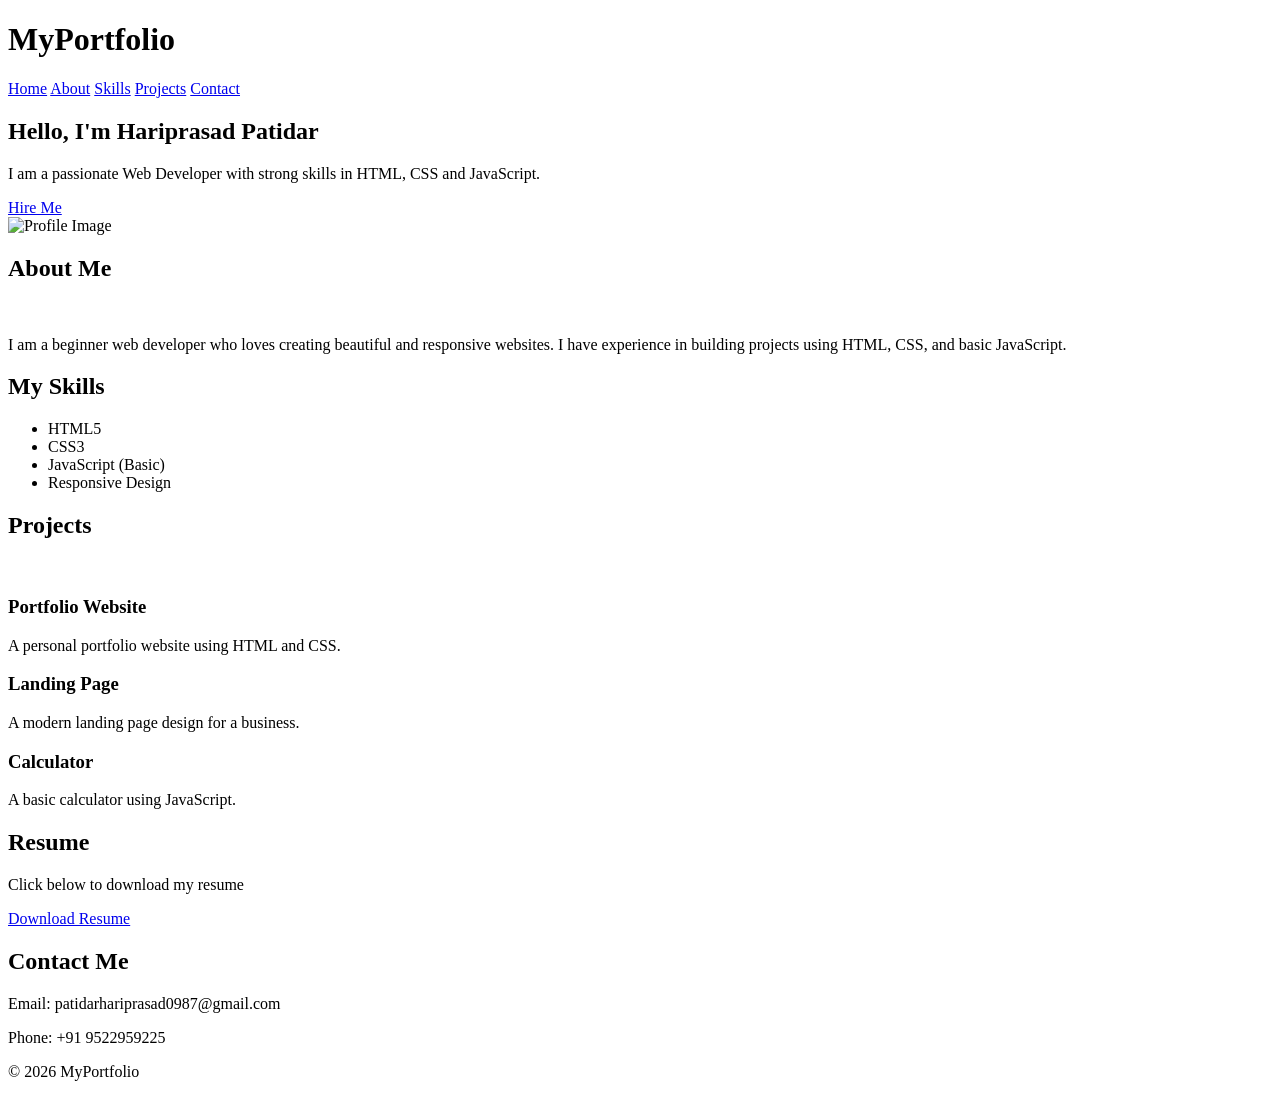
==== index.html @ f9c035be "Rename PORTFOLIO/index.html to index.html" ====
<!DOCTYPE html>
<html lang="en">
<head>
    <meta charset="UTF-8">
    <meta name="viewport" content="width=device-width, initial-scale=1.0">
    <title>My Portfolio</title>
    <link rel="stylesheet" href="sytle.css">
</head>

<body>

  
<header>
    <h1>MyPortfolio</h1>
    <nav>
        <a href="#">Home</a>
        <a href="#about">About</a>
        <a href="#skills">Skills</a>
        <a href="#projects">Projects</a>
        <a href="#contact">Contact</a>
    </nav>
</header>


<div class="hero">
    <div class="hero-text">
        <h2>Hello, I'm Hariprasad Patidar</h2>
        <p>I am a passionate Web Developer with strong skills in HTML, CSS and JavaScript.</p>
        <a href="#contact" class="btn">Hire Me</a>
    </div>
    <img src="haripatidar.jpeg" alt="Profile Image">
</div>


<section id="about" class="about">
    <h2>About Me</h2><br>
    <p>
        I am a beginner web developer who loves creating beautiful and responsive websites.
        I have experience in building projects using HTML, CSS, and basic JavaScript.
    </p>
</section>

<section id="skills" class="skills">
    <h2>My Skills</h2>
    <ul>
        <li>HTML5</li>
        <li>CSS3</li>
        <li>JavaScript (Basic)</li>
        <li>Responsive Design</li>
    </ul>
</section>

<section id="projects">
    <h2>Projects</h2>

    <div class="projects">

        <div class="project-card">
            <img src="images/project1.png" alt="">
            <h3>Portfolio Website</h3>
            <p>A personal portfolio website using HTML and CSS.</p>
        </div>

        <div class="project-card">
            <h3>Landing Page</h3>
            <p>A modern landing page design for a business.</p>
        </div>
        <div class="project-card">
        
            <h3>Calculator</h3>
            <p>A basic calculator using JavaScript.</p>
        </div>
    </div>
</section>
<section>
    <h2>Resume</h2>
    <p>Click below to download my resume</p>
    <a href="Hariprasad-Patidar.pdf" class="btn" download>Download Resume</a>
</section>

<section id="contact" class="contact">
    <h2>Contact Me</h2>
    <p>Email: patidarhariprasad0987@gmail.com</p>
    <p>Phone: +91 9522959225</p>
</section>


<footer>
    <p>© 2026 MyPortfolio</p>
</footer>

</body>
</html>
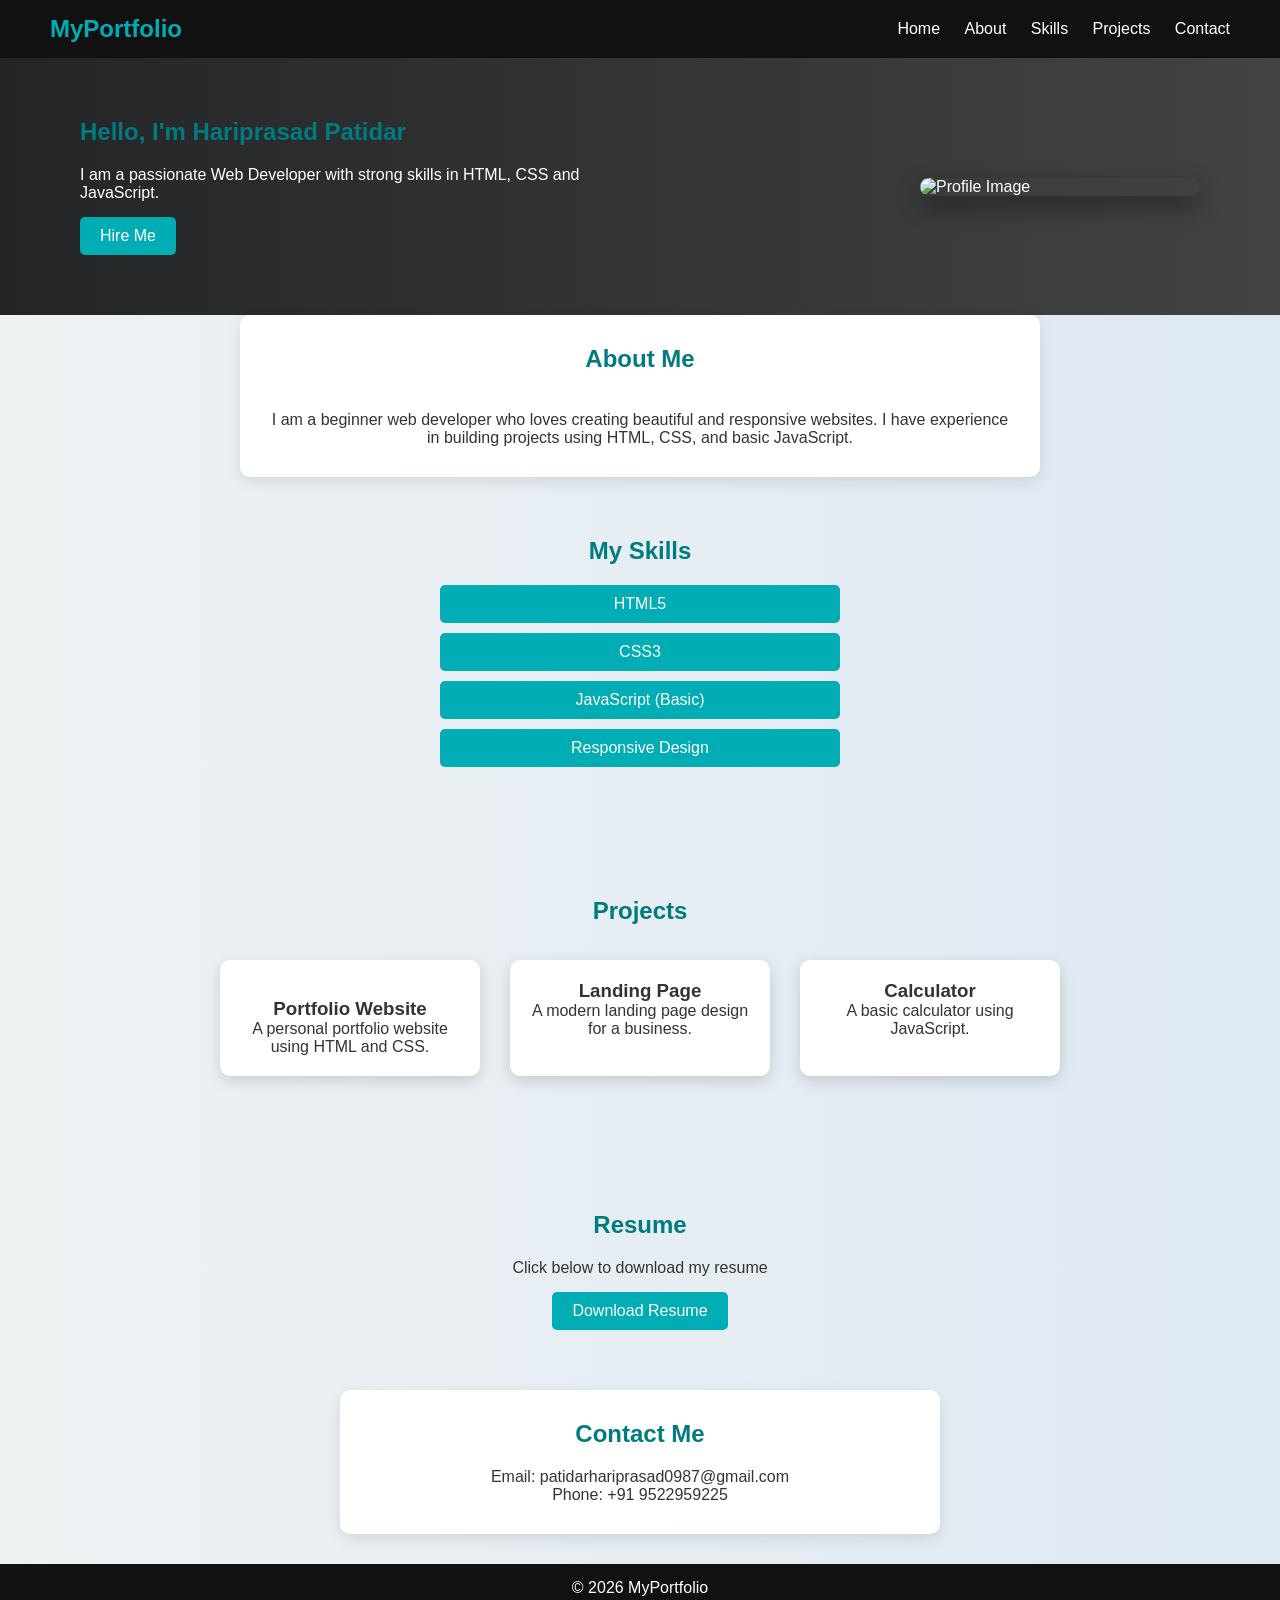
==== commit 432cc62d: "Fix stylesheet link in index.html Updated file path for stylesheet in index.html." ====
--- a/index.html
+++ b/index.html
@@ -4,7 +4,7 @@
     <meta charset="UTF-8">
     <meta name="viewport" content="width=device-width, initial-scale=1.0">
     <title>My Portfolio</title>
-    <link rel="stylesheet" href="sytle.css">
+    <link rel="stylesheet" href="PORTFOLIO\style.css">
 </head>
 
 <body>
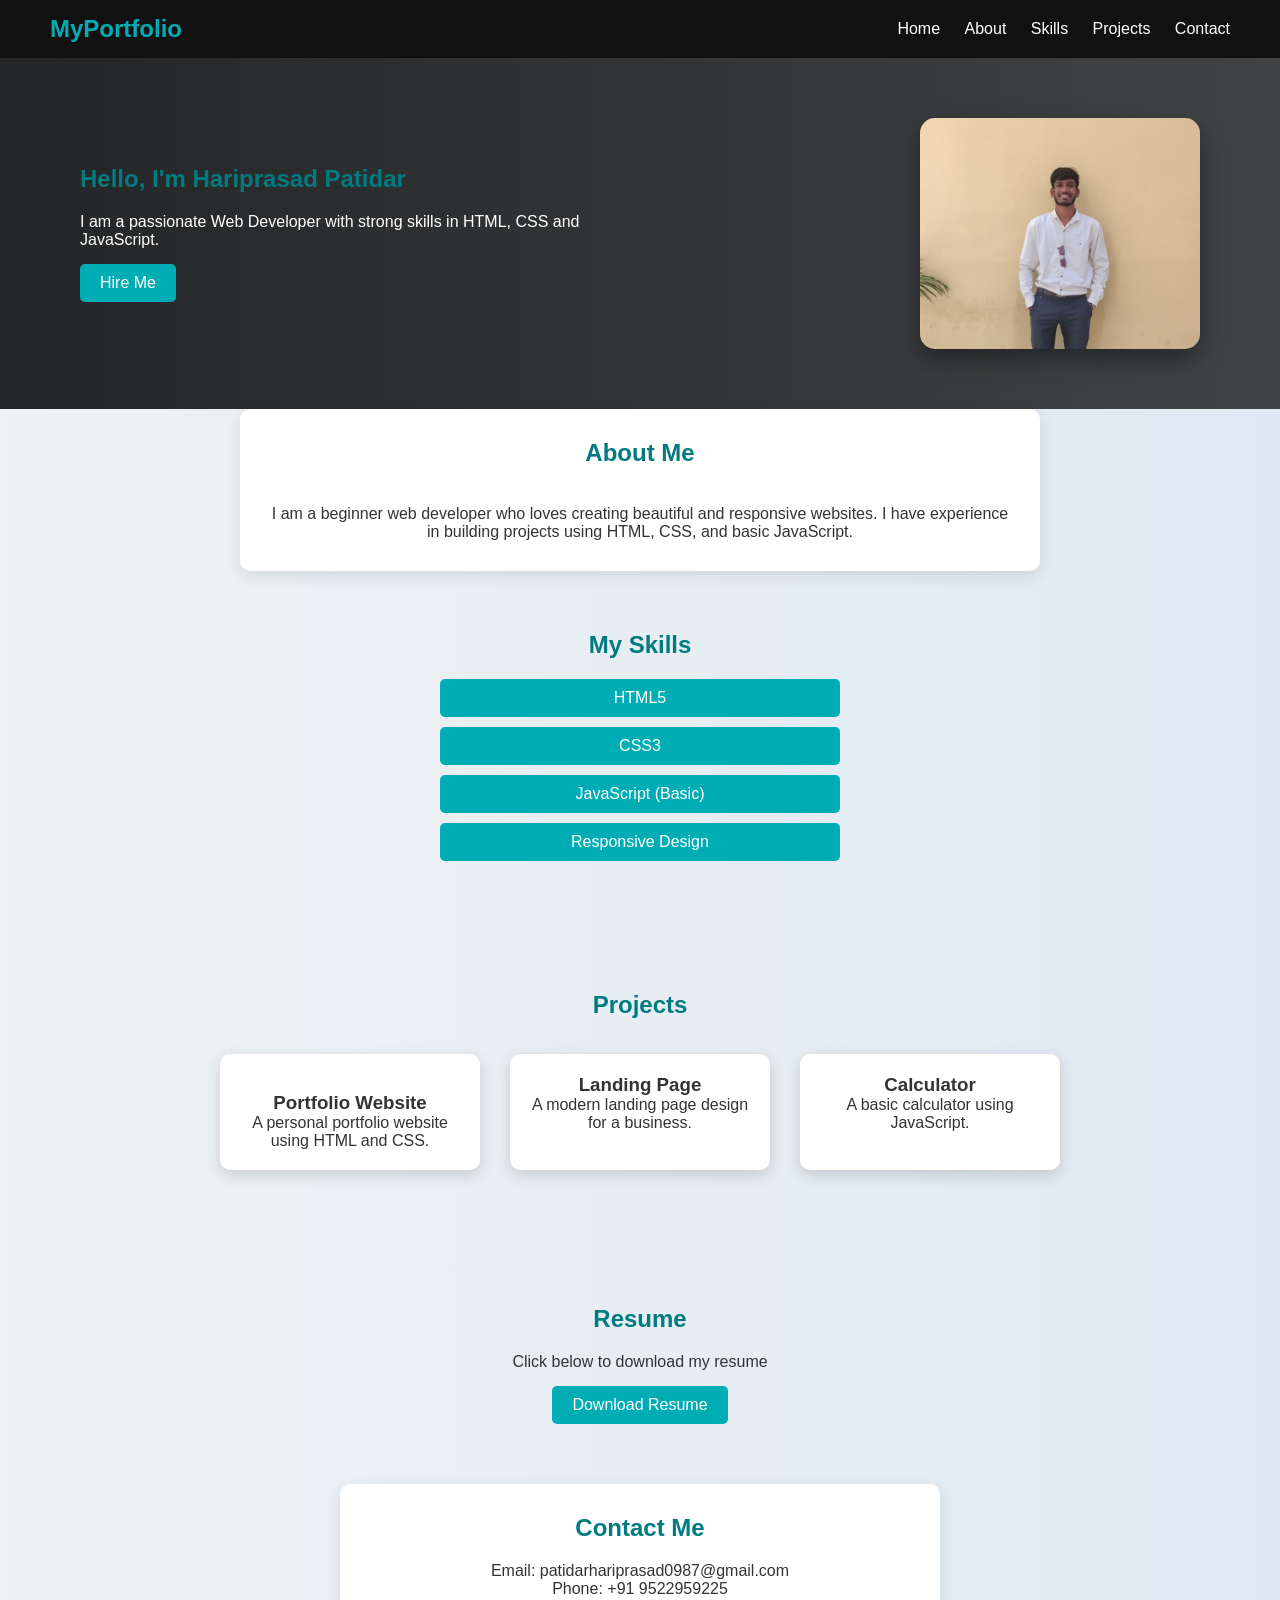
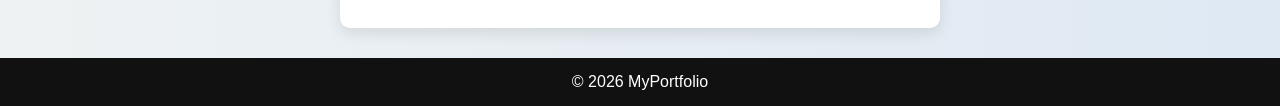
==== commit e549321e: "Fix HTML formatting and update image source" ====
--- a/index.html
+++ b/index.html
@@ -4,7 +4,7 @@
     <meta charset="UTF-8">
     <meta name="viewport" content="width=device-width, initial-scale=1.0">
     <title>My Portfolio</title>
-    <link rel="stylesheet" href="PORTFOLIO\style.css">
+    <link rel="stylesheet" href="PORTFOLIO/style.css">
 </head>
 
 <body>
@@ -28,7 +28,7 @@
         <p>I am a passionate Web Developer with strong skills in HTML, CSS and JavaScript.</p>
         <a href="#contact" class="btn">Hire Me</a>
     </div>
-    <img src="haripatidar.jpeg" alt="Profile Image">
+    <img src="PORTFOLIO/haripatidar.jpeg" alt="Profile Image">
 </div>
 
 
--- a/PORTFOLIO/style.css
+++ b/PORTFOLIO/style.css
@@ -0,0 +1,137 @@
+* {
+        margin: 0;
+        padding: 0;
+        box-sizing: border-box;
+        font-family: 'Segoe UI', sans-serif;
+    }
+    body {
+        background: linear-gradient(to right, #eef2f3, #dfe9f3);
+        color: #333;
+    }
+    header {
+        background: #111;
+        color: #fff;
+        padding: 15px 50px;
+        display: flex;
+        justify-content: space-between;
+        align-items: center;
+        position: sticky;
+        top: 0;
+    }
+    header h1 {
+        font-size: 24px;
+        color: #00adb5;
+    }
+    nav a {
+        color: #fff;
+        margin-left: 20px;
+        text-decoration: none;
+        transition: 0.3s;
+    }
+    nav a:hover {
+        color: #00adb5;
+    }
+    .hero {
+        display: flex;
+        align-items: center;
+        justify-content: space-between;
+        padding: 60px 80px;
+        background: linear-gradient(to right, #232526, #414345);
+        color: #fff;
+        flex-wrap: wrap;
+    }
+    .hero-text {
+        max-width: 500px;
+    }
+    .hero img {
+        width: 280px;
+        border-radius: 15px;
+        box-shadow: 0 10px 25px rgba(0,0,0,0.4);
+    }
+    .btn {
+        display: inline-block;
+        margin-top: 15px;
+        padding: 10px 20px;
+        background: #00adb5;
+        color: #fff;
+        text-decoration: none;
+        border-radius: 5px;
+        transition: 0.3s;
+    }
+    .btn:hover {
+        background: #007b80;
+    }
+    section {
+        padding: 60px 20px;
+        text-align: center;
+    }
+    h2 {
+        margin-bottom: 20px;
+        color: #007b80;
+    }
+    .about {
+        background: #fff;
+        max-width: 800px;
+        margin: auto;
+        border-radius: 10px;
+        padding: 30px;
+        box-shadow: 0 5px 15px rgba(0,0,0,0.1);
+    }
+    .skills ul {
+        list-style: none;
+        max-width: 400px;
+        margin: auto;
+    }
+    .skills li {
+        margin: 10px 0;
+        padding: 10px;
+        background: #00adb5;
+        color: #fff;
+        border-radius: 5px;
+    }
+    .projects {
+        display: flex;
+        justify-content: center;
+        flex-wrap: wrap;
+    }
+    .project-card {
+        background: #fff;
+        width: 260px;
+        margin: 15px;
+        padding: 20px;
+        border-radius: 10px;
+        box-shadow: 0 5px 15px rgba(0,0,0,0.15);
+        transition: 0.3s;
+    }
+    .project-card:hover {
+        transform: translateY(-8px);
+    }
+    .project-card img {
+        width: 100%;
+        border-radius: 10px;
+        margin-bottom: 10px;
+    }
+    .contact {
+        background: #fff;
+        max-width: 600px;
+        margin: auto;
+        border-radius: 10px;
+        padding: 30px;
+        box-shadow: 0 5px 15px rgba(0,0,0,0.1);
+    }
+    footer {
+        background: #111;
+        color: #fff;
+        text-align: center;
+        padding: 15px;
+        margin-top: 30px;
+    }
+    @media (max-width: 768px) {
+        .hero {
+            flex-direction: column;
+            text-align: center;
+        }
+        .hero img {
+            margin-top: 20px;
+        }
+    }
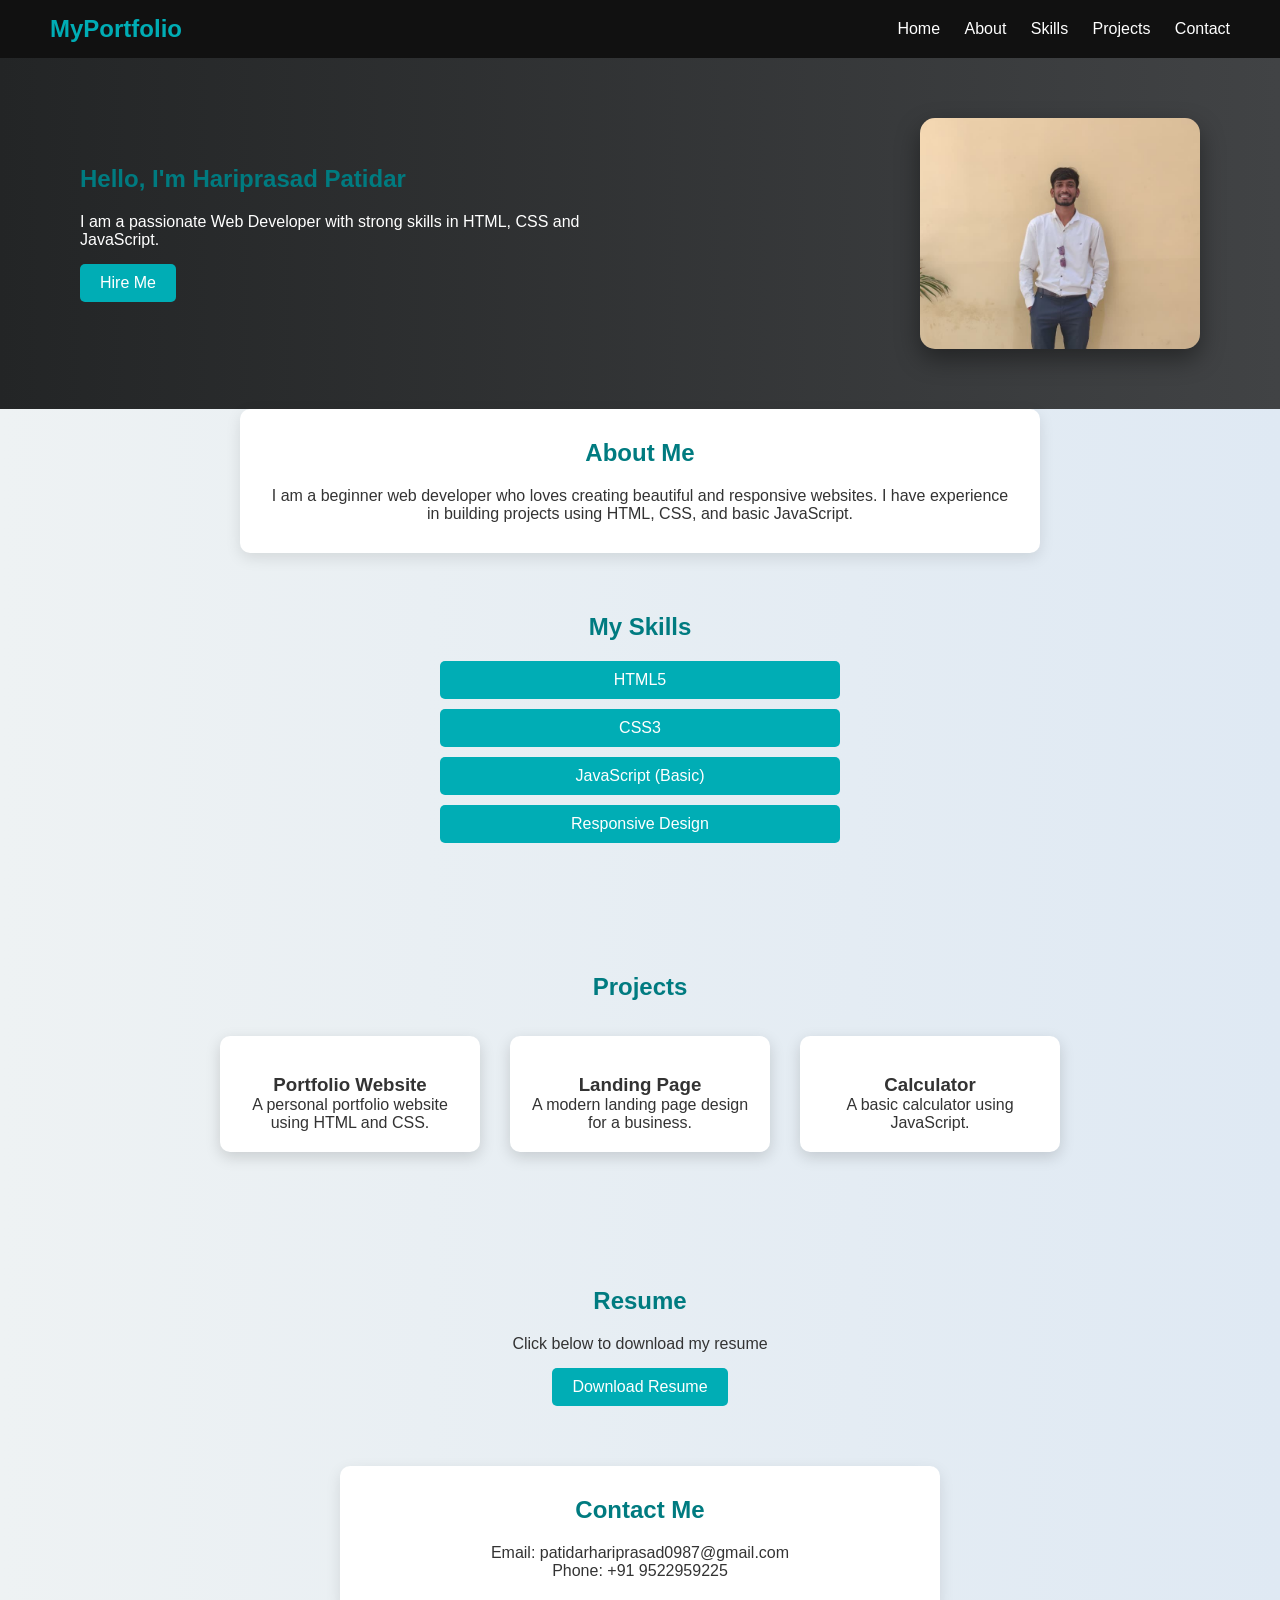
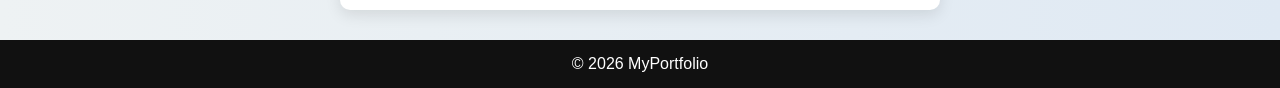
==== commit 167d720a: "Update index.html" ====
--- a/index.html
+++ b/index.html
@@ -6,10 +6,7 @@
     <title>My Portfolio</title>
     <link rel="stylesheet" href="PORTFOLIO/style.css">
 </head>
-
 <body>
-
-  
 <header>
     <h1>MyPortfolio</h1>
     <nav>
@@ -20,8 +17,6 @@
         <a href="#contact">Contact</a>
     </nav>
 </header>
-
-
 <div class="hero">
     <div class="hero-text">
         <h2>Hello, I'm Hariprasad Patidar</h2>
@@ -30,16 +25,13 @@
     </div>
     <img src="PORTFOLIO/haripatidar.jpeg" alt="Profile Image">
 </div>
-
-
 <section id="about" class="about">
-    <h2>About Me</h2><br>
+    <h2>About Me</h2>
     <p>
         I am a beginner web developer who loves creating beautiful and responsive websites.
         I have experience in building projects using HTML, CSS, and basic JavaScript.
     </p>
 </section>
-
 <section id="skills" class="skills">
     <h2>My Skills</h2>
     <ul>
@@ -49,24 +41,23 @@
         <li>Responsive Design</li>
     </ul>
 </section>
-
 <section id="projects">
     <h2>Projects</h2>
-
     <div class="projects">
-
         <div class="project-card">
-            <img src="images/project1.png" alt="">
+            <img src="PORTFOLIO/images/project1.png" alt="">
             <h3>Portfolio Website</h3>
             <p>A personal portfolio website using HTML and CSS.</p>
         </div>
 
         <div class="project-card">
+            <img src="PORTFOLIO/images/project2.png" alt="">
             <h3>Landing Page</h3>
             <p>A modern landing page design for a business.</p>
         </div>
+
         <div class="project-card">
-        
+            <img src="PORTFOLIO/images/project3.png" alt="">
             <h3>Calculator</h3>
             <p>A basic calculator using JavaScript.</p>
         </div>
@@ -75,19 +66,17 @@
 <section>
     <h2>Resume</h2>
     <p>Click below to download my resume</p>
-    <a href="Hariprasad-Patidar.pdf" class="btn" download>Download Resume</a>
+    <a href="PORTFOLIO/Hariprasad-Patidar.pdf" class="btn" download>
+        Download Resume
+    </a>
 </section>
-
 <section id="contact" class="contact">
     <h2>Contact Me</h2>
     <p>Email: patidarhariprasad0987@gmail.com</p>
     <p>Phone: +91 9522959225</p>
 </section>
-
-
 <footer>
     <p>© 2026 MyPortfolio</p>
 </footer>
-
 </body>
 </html>
